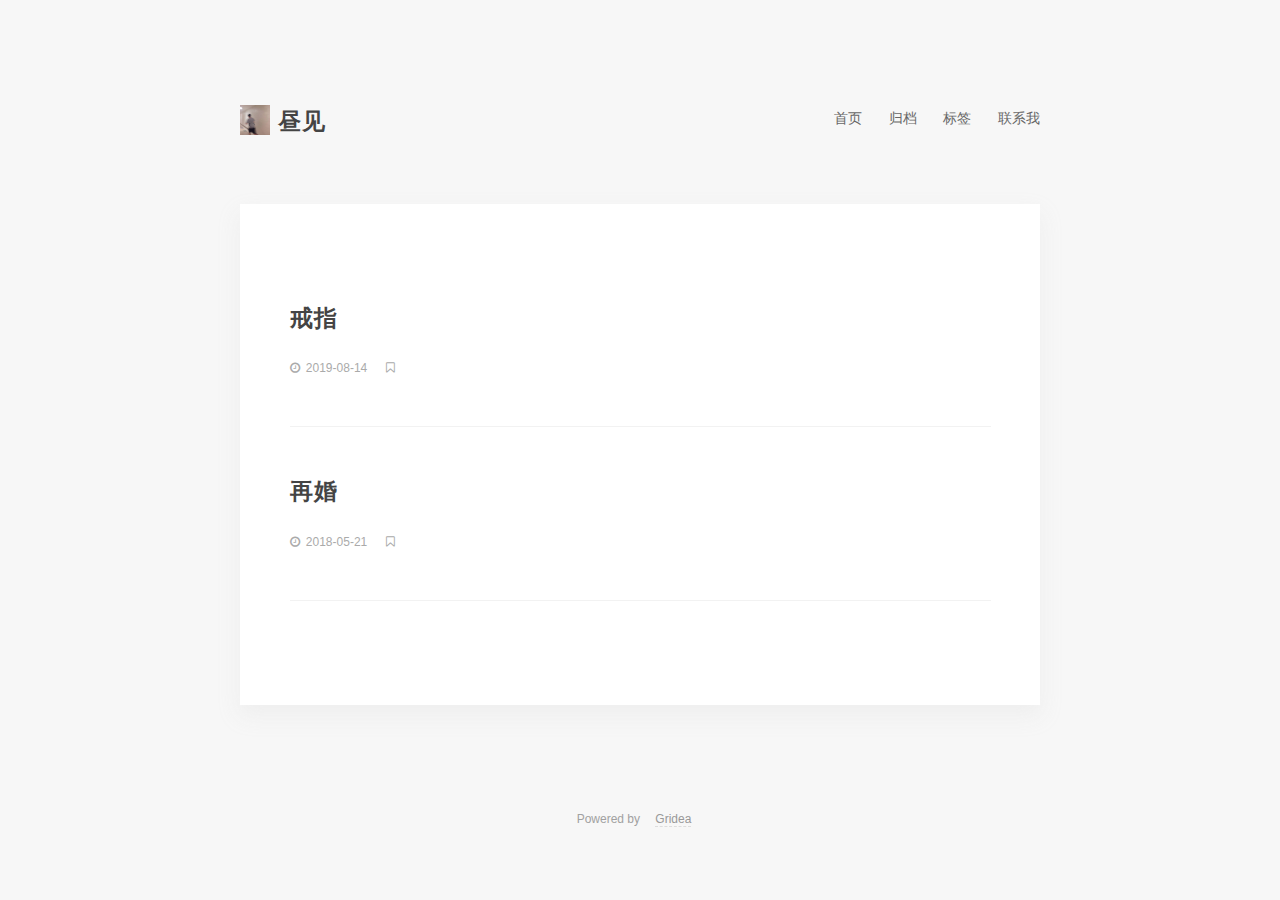
==== index.html @ c6423165 "update from gridea: 2019-08-16 10:23:04" ====
<html>
<head lang="zh">
        <meta content="width=device-width, initial-scale=1.0, maximum-scale=1.0, user-scalable=0" name="viewport"/>
        <meta content="yes" name="apple-mobile-web-app-capable"/>
        <meta content="black" name="apple-mobile-web-app-status-bar-style"/>
        <meta content="telephone=no" name="format-detection"/>
        <meta name="renderer" content="webkit">
    <title>昼见</title>
<link href="https://caribow.github.io//styles/main.css" type="text/css" rel="stylesheet"/>
<script type="text/javascript" src="https://caribow.github.io//media/scripts/jquery.js"></script>
<script type="text/javascript" src="https://caribow.github.io//media/scripts/basic.js"></script>
<script async src="//busuanzi.ibruce.info/busuanzi/2.3/busuanzi.pure.mini.js">
</script>

  </head>

  <body>
    <div class="header">
      <div class="logo_title">
		  
        <div class="title animated fadeInDown"><img src="https://caribow.github.io//images/avatar.png?v=1565922169542"/>

          <h1 title="昼见" class="weaklink"><a href="/">昼见</a>

          </h1>

          <div class="navbar weaklink">
            <div class="normal_nav">

<div class="bitcron_nav_container">


  <div class="bitcron_nav">
    <div class="mixed_site_nav_wrap site_nav_wrap">
		
      <ul class="mixed_site_nav site_nav sm sm-base">
 
  <li><a id="d2ef19af68cc211e98f8a0242ac110003" href="/" class="selected active current nav__item" >首页</a>

  </li>
 
  <li><a id="d2ef19af68cc211e98f8a0242ac110003" href="/archives" class="selected active current nav__item" >归档</a>

  </li>
 
  <li><a id="d2ef19af68cc211e98f8a0242ac110003" href="/tags" class="selected active current nav__item" >标签</a>

  </li>
 
  <li><a id="d2ef19af68cc211e98f8a0242ac110003" href="https://caribow.github.io//post/ni-ke-yi-zai-zhe-li-zhao-dao-wo/" class="selected active current nav__item" >联系我</a>

  </li>
 

      </ul>

      <div class="clear clear_nav_inline_end"></div>

    </div>

  </div>



  <div class="clear clear_nav_end"></div>

</div>

            </div>

            <div class="hamberger"><i class="fa fa-bars"></i>
<i class="fa fa-times"></i>

            </div>

          </div>

        </div>

      </div>

      <div class="hidden_nav animated fadeInDown">

<div class="bitcron_nav_container">


  <div class="bitcron_nav">
    <div class="mixed_site_nav_wrap site_nav_wrap">
      <ul class="mixed_site_nav site_nav sm sm-base">
		  
	
  <li><a id="d2ef19af68cc211e98f8a0242ac110003" href="/" class="selected active current nav__item" >首页</a>

  </li>


  <li><a id="d2ef19af68cc211e98f8a0242ac110003" href="/archives" class="selected active current nav__item" >归档</a>

  </li>


  <li><a id="d2ef19af68cc211e98f8a0242ac110003" href="/tags" class="selected active current nav__item" >标签</a>

  </li>


  <li><a id="d2ef19af68cc211e98f8a0242ac110003" href="https://caribow.github.io//post/ni-ke-yi-zai-zhe-li-zhao-dao-wo/" class="selected active current nav__item" >联系我</a>

  </li>





      </ul>

      <div class="clear clear_nav_inline_end"></div>

    </div>

  </div>



  <div class="clear clear_nav_end"></div>

</div>

      </div>

    </div>


    <div class="main">
      <div class="main-inner">

<div class="content">






  <div class="post_list" >

	
<div class="post">
  <div class="post_title weaklink">
    <h2><a href="https://caribow.github.io//post/jie-zhi" >戒指</a>
    </h2>
  </div>
  <div class="post_content markdown"><div class="p_part"><p></p></div></div>
  <div class="post_footer">
    <div class="info weaklink"><i class="fa fa-clock-o"></i>
<span class="date_info">2019-08-14</span>

<i class="fa fa-bookmark-o"></i>
	
<span class="tags_info weaklink">
	

</span>


    </div>

  </div>

</div>
	

	
<div class="post">
  <div class="post_title weaklink">
    <h2><a href="https://caribow.github.io//post/zai-hun" >再婚</a>
    </h2>
  </div>
  <div class="post_content markdown"><div class="p_part"><p></p></div></div>
  <div class="post_footer">
    <div class="info weaklink"><i class="fa fa-clock-o"></i>
<span class="date_info">2018-05-21</span>

<i class="fa fa-bookmark-o"></i>
	
<span class="tags_info weaklink">
	

</span>


    </div>

  </div>

</div>
	
	

<div class="paginator pager pagination" >
	
  <div class="paginator_container pagination_container">
	  
	    								
										
	  



    <div style="clear:both;height:0;"></div>


  </div>

</div>



  </div>
</div>



      </div>

    </div>

    <div class="footer">
<link href="https://caribow.github.io//styles/main.css" type="text/css" rel="stylesheet"/><div class="site_footer_wrap"><div class="site_footer">

      <div class="mysocials"><div class="my_socials">
		   
			   
    
			   
    
			   
    
			   
    
</div><link href="https://caribow.github.io//styles/main.css" type="text/css" rel="stylesheet"/>

      </div>

      <div class="copyright">Powered by <a href="https://github.com/getgridea/gridea" target="_blank">Gridea</a>
      </div>

</div></div>

    </div>


<style type="text/css">a.back_to_top {
    text-decoration: none;
    position: fixed;
    bottom: 40px;
    right: 30px;
    background: #f0f0f0;
    height: 40px;
    width: 40px;
    border-radius: 50%;
    line-height: 36px;
    font-size: 18px;
    text-align: center;
    transition-duration: .5s;
    transition-propety: background-color;
    display: none;
}

a.back_to_top span {
    color: #888;
}

a.back_to_top:hover {
    cursor: pointer;
    background: #dfdfdf;
}

a.back_to_top:hover span {
    color: #555;
}

@media print, screen and (max-width: 580px) {
    .back_to_top {
        display: none !important;
    }
}



</style><a id="back_to_top" href="#" class="back_to_top"><span>△</span>
</a>
<script type="text/javascript" src="https://caribow.github.io//media/scripts/jquery.js"></script>

<script>$(document).ready((function(_this) {
  return function() {
    var bt;
    bt = $('#back_to_top');
    if ($(document).width() > 480) {
      $(window).scroll(function() {
        var st;
        st = $(window).scrollTop();
        if (st > 30) {
          return bt.css('display', 'block');
        } else {
          return bt.css('display', 'none');
        }
      });
      return bt.click(function() {
        $('body,html').animate({
          scrollTop: 0
        }, 800);
        return false;
      });
    }
  };
})(this));
</script>

</body>

</html>
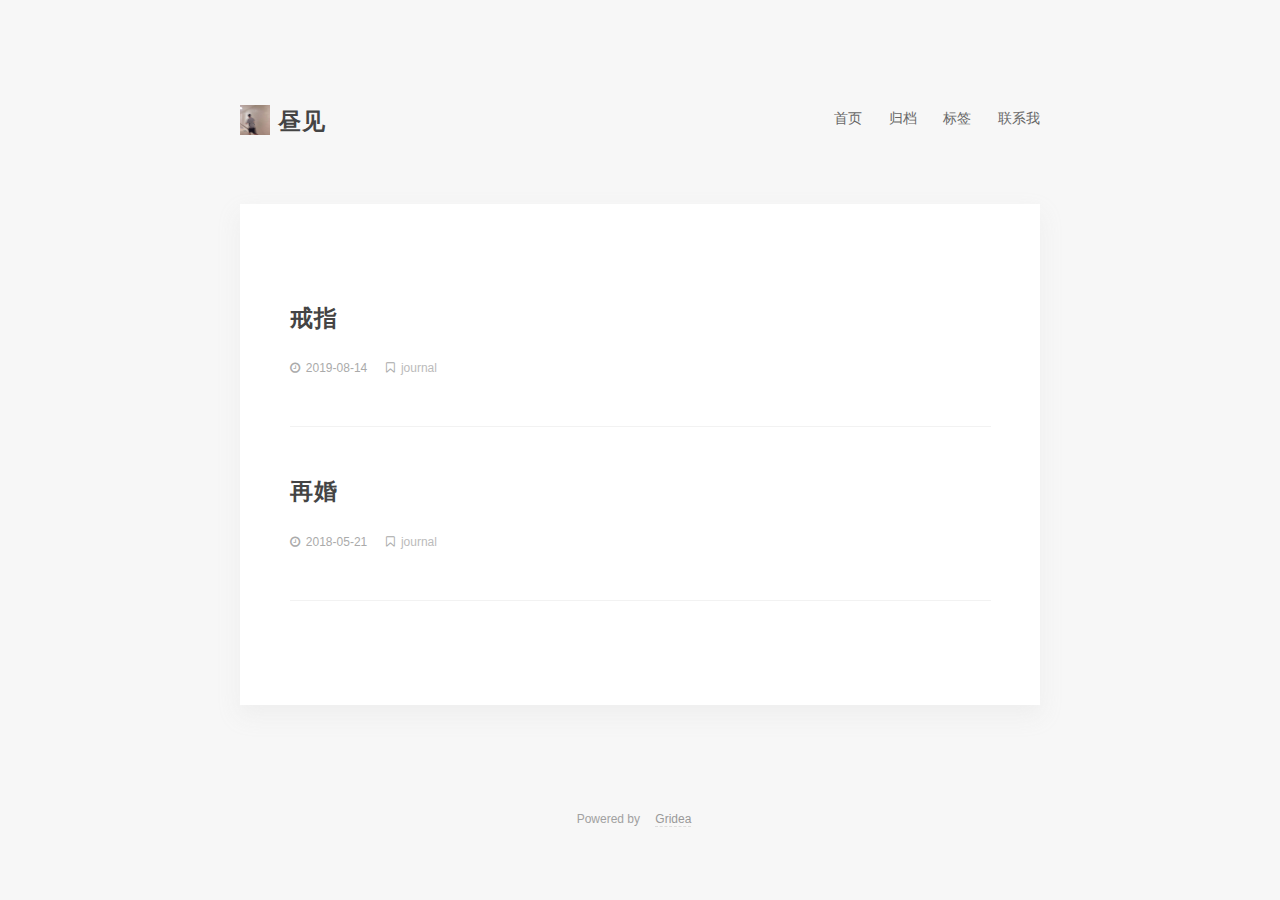
==== commit 65650c65: "update from gridea: 2019-08-16 11:25:25" ====
--- a/index.html
+++ b/index.html
@@ -19,7 +19,7 @@
     <div class="header">
       <div class="logo_title">
 		  
-        <div class="title animated fadeInDown"><img src="https://caribow.github.io//images/avatar.png?v=1565922169542"/>
+        <div class="title animated fadeInDown"><img src="https://caribow.github.io//images/avatar.png?v=1565925922564"/>
 
           <h1 title="昼见" class="weaklink"><a href="/">昼见</a>
 
@@ -159,6 +159,9 @@
 	
 <span class="tags_info weaklink">
 	
+	<a href="https://caribow.github.io//tag/hqFAt7R2_" class="tag">journal</a>
+
+
 
 </span>
 
@@ -185,6 +188,9 @@
 	
 <span class="tags_info weaklink">
 	
+	<a href="https://caribow.github.io//tag/hqFAt7R2_" class="tag">journal</a>
+
+
 
 </span>
 
